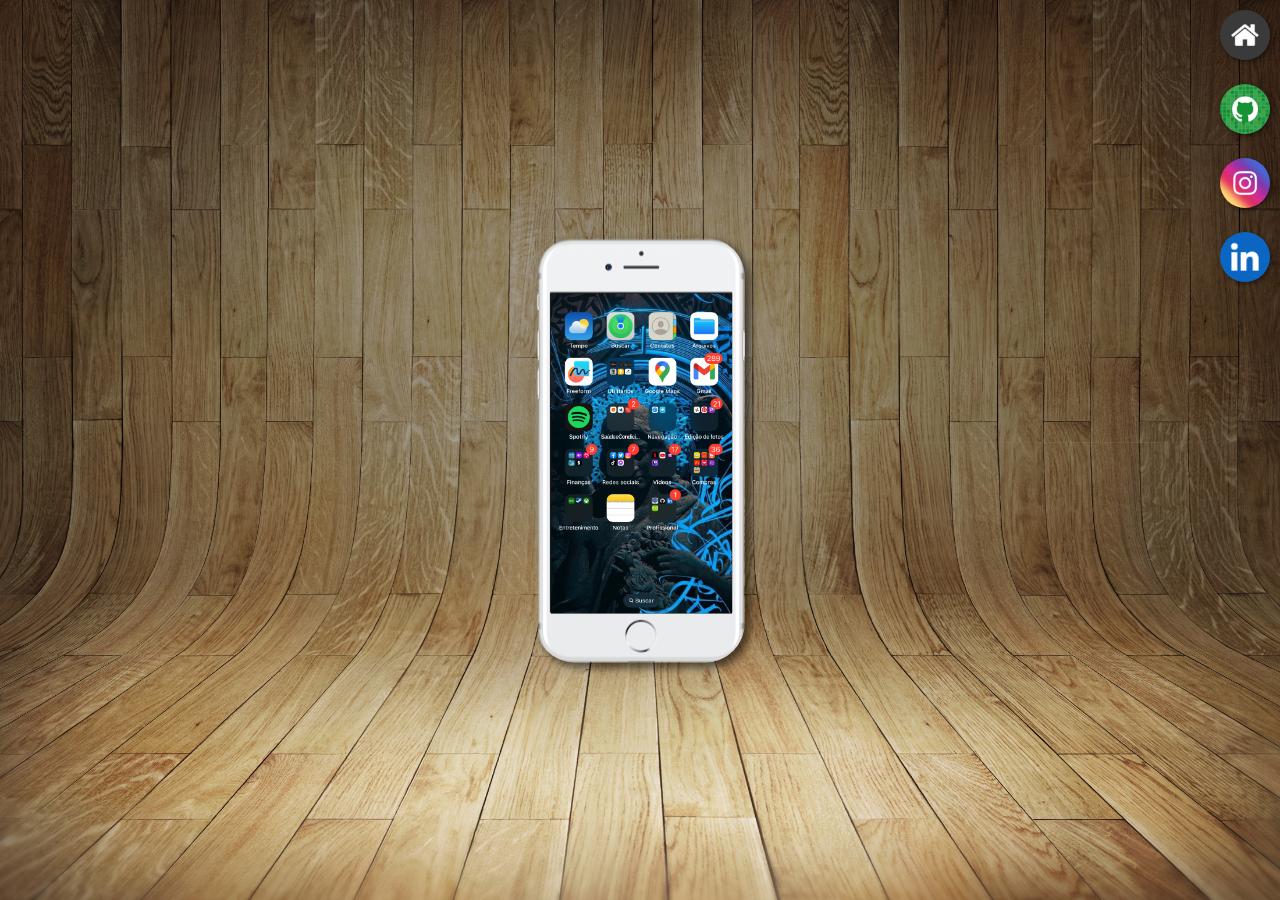
==== portifolio.html @ 5b25d4e9 "repositorio" ====
<!DOCTYPE html>
<html lang="pt-br">
    <head>
        <meta charset="UTF-8">
        <meta http-equiv="X-UA-Compatible" content="IE=edge">
        <meta name="viewport" content="width=device-width, initial-scale=1.0">
        <title>Portifólio</title>
        <link rel="shortcut icon" href="imagens/favicon.ico" type="image/x-icon">
        <link rel="stylesheet" href="style.css">
    </head>

    <body>
        <main>
            <section id="iphone">
                <iframe src="home.html" frameborder="0" name="tela" id="tela"></iframe>
            </section>

            <section id="redes">
                <a href="home.html" target="tela"><img src="imagens/logo-home.jpg" alt="logo-home"></a><br>
                <a href="paginas-extras/github.html" target="tela"><img src="imagens/logo-github.jpg" alt="logo-github"></a><br>
                <a href="paginas-extras/instagram.html" target="tela"><img src="imagens/logo-instagram.jpg" alt="logo-instagram"></a><br>
                <a href="paginas-extras/linkedin.html" target="tela"><img src="imagens/logo-linkedin.png  " alt="logo-yt"></a><br>
                
            </section>
        </main>
    </body>
</html>
---- style.css ----
@charset "UTF-8";

* {
    margin: 0;
    padding: 0;    
    font-family: Arial, Helvetica, sans-serif;

}

html, body {
    height: 100vh;
    width: 100vw;
    background-color: black;
}

body {
    background: url(imagens/fundo-madeira.jpg) no-repeat top center;
    background-size: cover;
    background-attachment: fixed;
}

main {
    position: relative;
    height: 100vh;
    position: relative;
}

section#iphone{
    position: absolute;
    top: 50%;
    left: 50%;
    transform: translate(-50%, -50%);
    height: 425px;
    width: 210px;
    background: url(imagens/frame-iphone.png) no-repeat;
    border-radius: 40px;
    box-shadow: 5px 5px 8px rgba(0, 0, 0, 0.568);
}

iframe#tela {
    position: relative;
    top: 56px;
    left: 16px;
    width: 181px;
    height: 320px;
}

section#redes {
    text-align: right;
}

section#redes img{
    width: 50px;
    margin: 10px;
    border-radius: 50%;
    box-shadow: 2px 2px 5px rgba(0, 0, 0, 0.473);
    transition: all 0.5s;
    box-sizing: border-box;
}

section#redes img:hover {
    border: 2px solid rgba(255, 255, 255, 0.63);
    transform: translate(-3px, -3px);
    transition: all 0.2s;
    box-shadow: 5px 5px 10px rgba(0, 0, 0, 0.452);
}
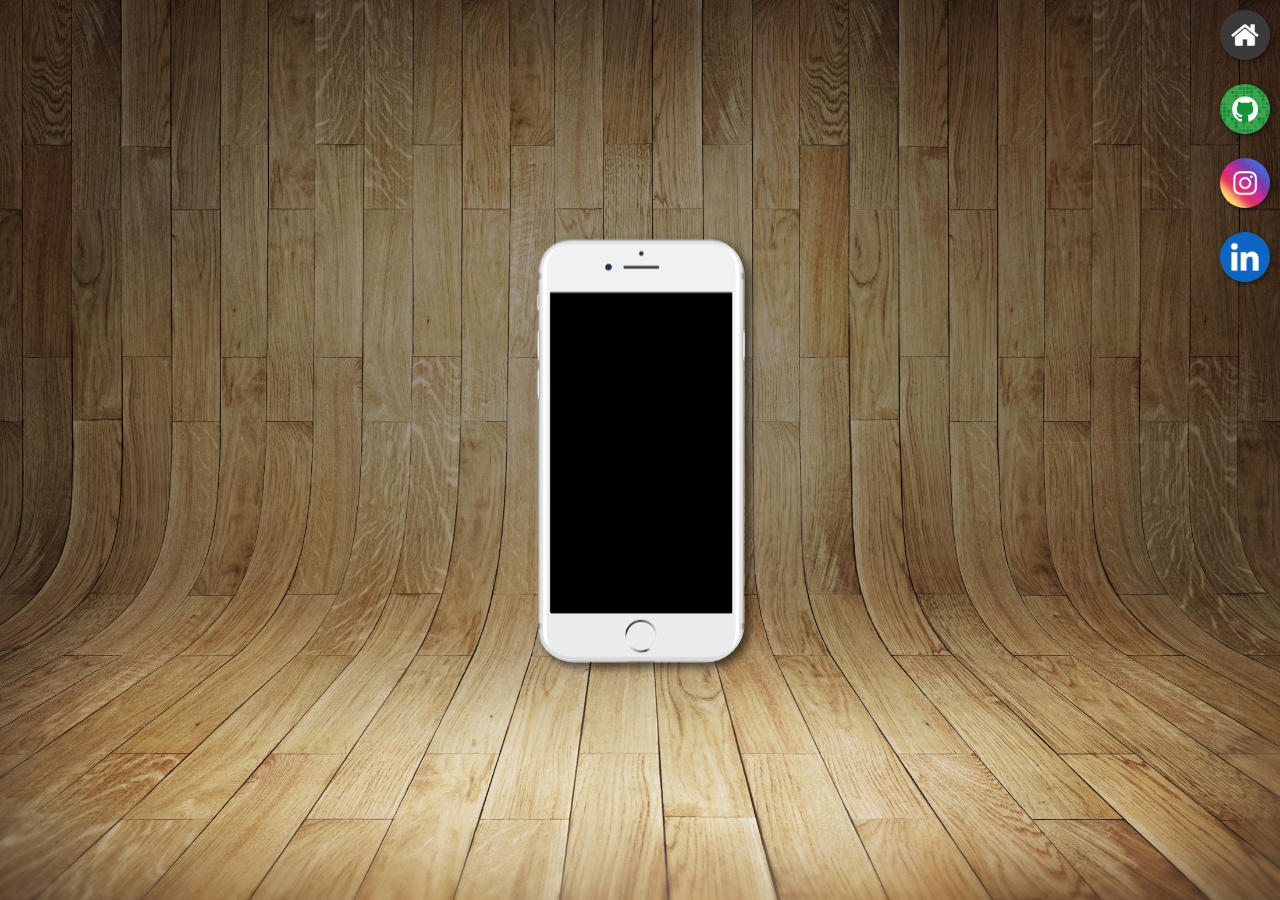
==== commit 7c78e7b2: "trocando home de pasta" ====
--- a/portifolio.html
+++ b/portifolio.html
@@ -12,11 +12,11 @@
     <body>
         <main>
             <section id="iphone">
-                <iframe src="home.html" frameborder="0" name="tela" id="tela"></iframe>
+                <iframe src="/paginas-extras/home.html" frameborder="0" name="tela" id="tela"></iframe>
             </section>
 
             <section id="redes">
-                <a href="home.html" target="tela"><img src="imagens/logo-home.jpg" alt="logo-home"></a><br>
+                <a href="/paginas-extras/home.html" target="tela"><img src="imagens/logo-home.jpg" alt="logo-home"></a><br>
                 <a href="paginas-extras/github.html" target="tela"><img src="imagens/logo-github.jpg" alt="logo-github"></a><br>
                 <a href="paginas-extras/instagram.html" target="tela"><img src="imagens/logo-instagram.jpg" alt="logo-instagram"></a><br>
                 <a href="paginas-extras/linkedin.html" target="tela"><img src="imagens/logo-linkedin.png  " alt="logo-yt"></a><br>
